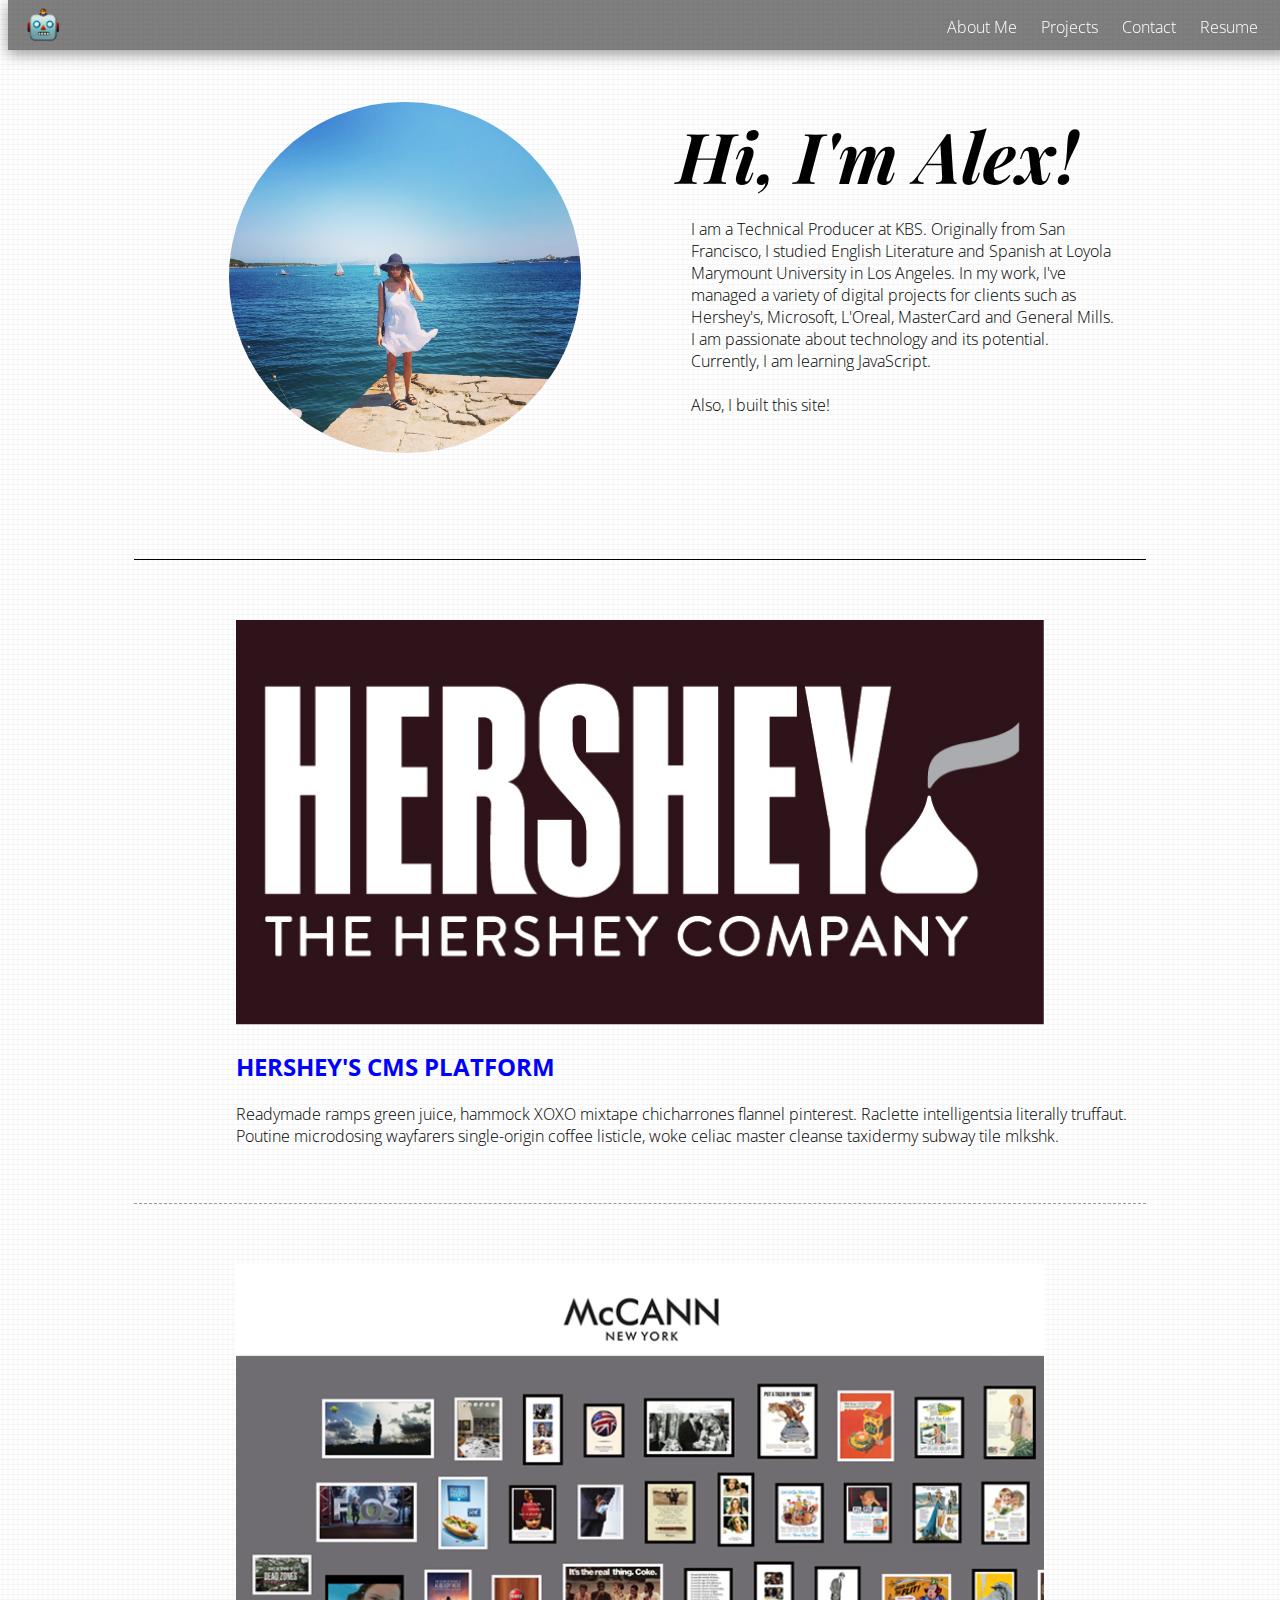
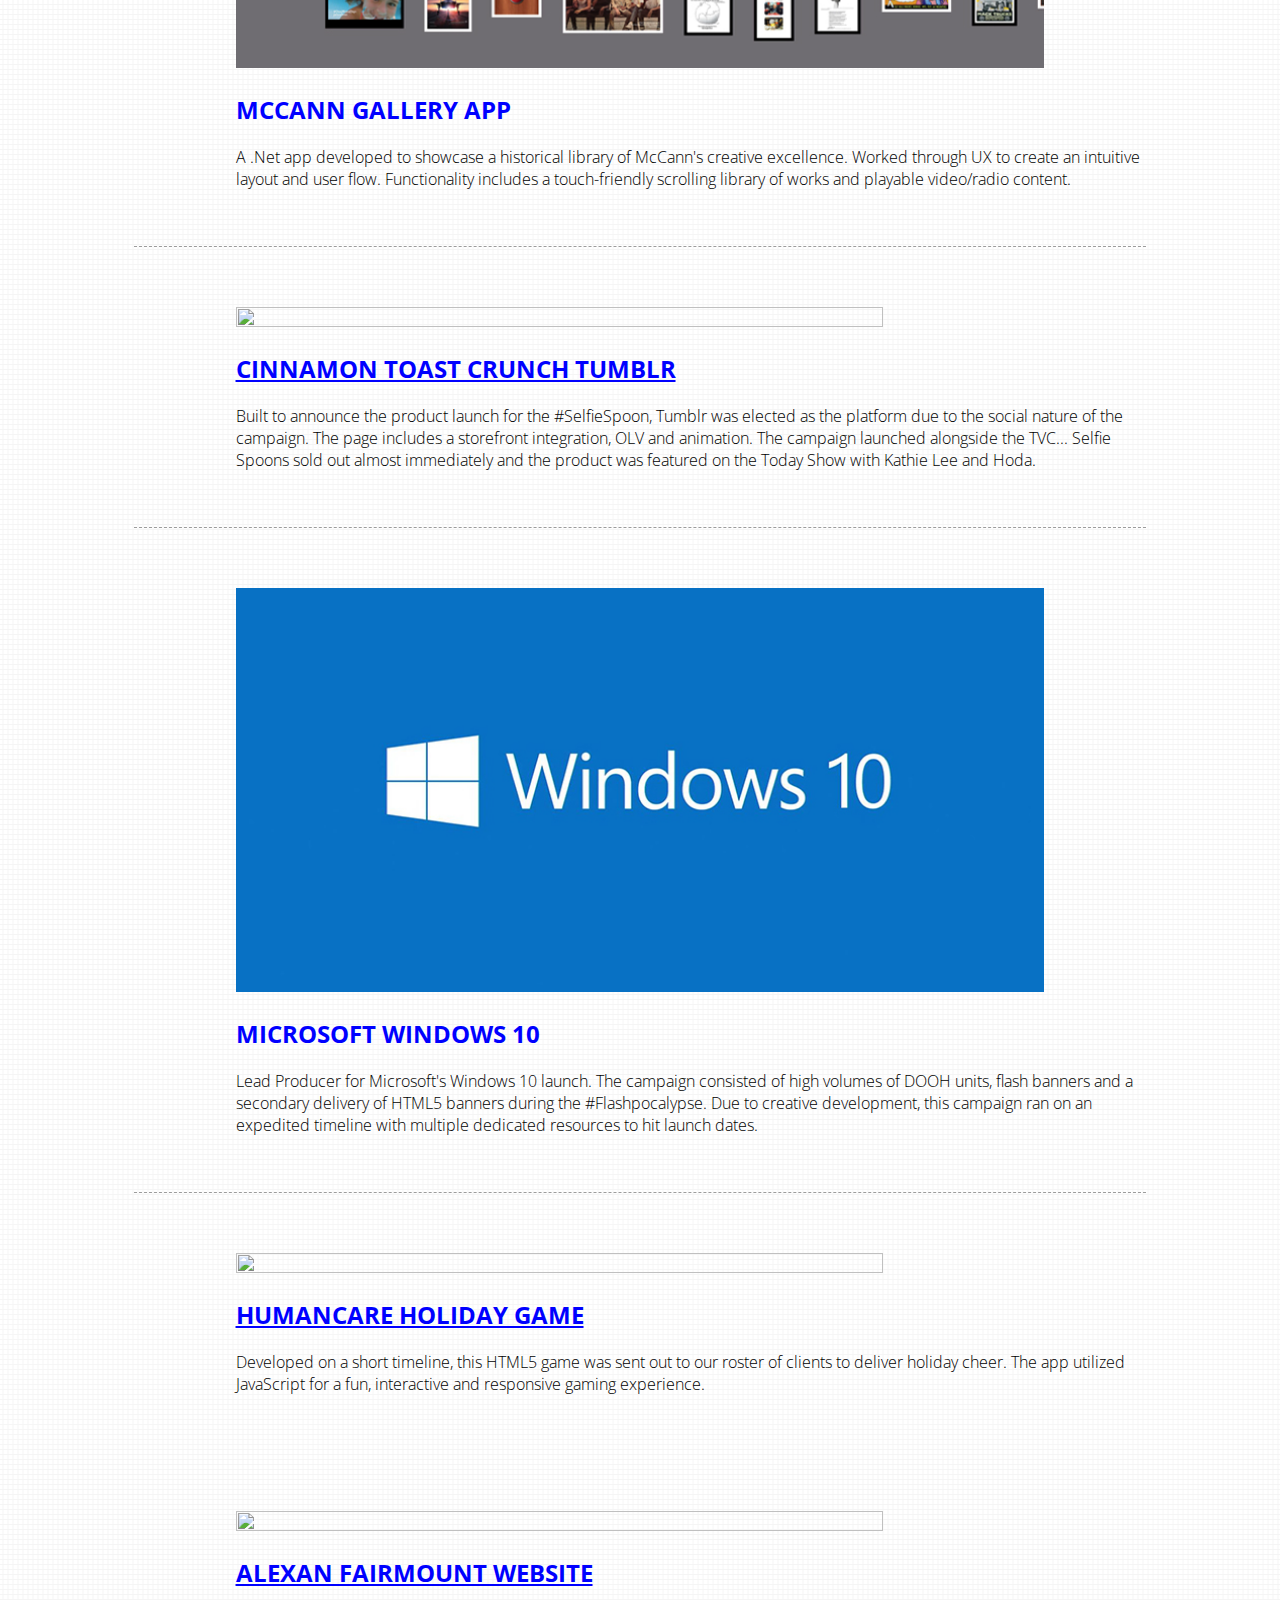
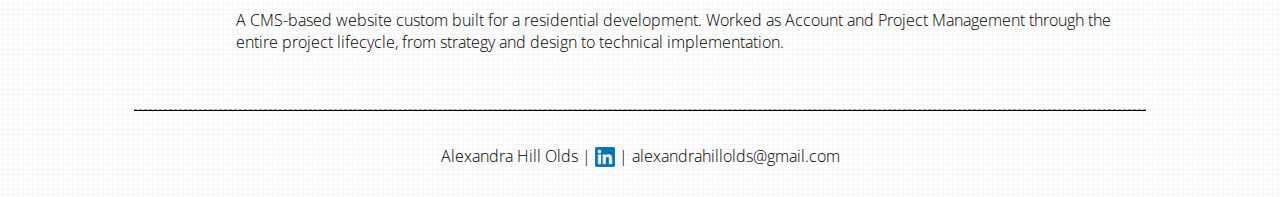
==== libraryofalexandra-master/index.html @ 8f2b501a "Added Hershey's section" ====
<!DOCTYPE html>
<head>
   <title>Library of Alexandra</title>
   <link href='https://fonts.googleapis.com/css?family=Playfair+Display:700italic' rel='stylesheet' type='text/css'>
   <link href='https://fonts.googleapis.com/css?family=Open+Sans:300,400' rel='stylesheet' type='text/css'>
   <link href="https://cdnjs.cloudflare.com/ajax/libs/normalize/3.0.3/normalize.min.css" rel="stylesheet">
   <link href="style/styles.css" rel="stylesheet">
   <link rel="shortcut icon" href="images/favicon-96x96.png" type="image/x-icon"/>
   <meta name="viewport" content="width=device-width, initial-scale=1.0">
</head>

<body>
   <header>
      <nav>
         <img id="robotfavicon" src="images/favicon-96x96.png">
         <ul id="header-nav">
            <li><a href="#hero">About Me</a></li>
            <li><a href="#projects">Projects</a></li>
            <li><a href="#contact">Contact</a></li>
            <li><a href="images/alexandrahillolds_resume.pdf" target="_blank">Resume</a></li>
         </ul>
      </nav>
   </header>

   <article id="hero">
      <div id="heroContent" class="blackline">
         <div id="heroleftcontent">
            <img id="heroimage" class="img-circle" src="images/hero.jpg">
         </div>
         <div id="herorightcontent">
            <h1 class="Playfair">Hi, I'm Alex!</h1>
            <p id="bio">I am a Technical Producer at KBS. Originally from San Francisco, I studied English Literature and Spanish at Loyola Marymount University in Los Angeles. In my work, I've managed a variety of digital projects for clients such as Hershey's, Microsoft, L'Oreal, MasterCard and General Mills. I am passionate about technology and its potential. Currently, I am learning JavaScript. <br> <br> Also, I built this site!</p>
         </div>
      </div>
   </article>

   <article id="projects">
      <div id="projectsContent">
       <div id="project1" class="projectlayout">
            <img src="images/Hershey_Logo_800x400-03.jpg" class="imagewrapper"/>
            <div class="contentwrapper">
               <h2 class="bluetext">HERSHEY'S CMS PLATFORM</h2>
               <p>Readymade ramps green juice, hammock XOXO mixtape chicharrones flannel pinterest. Raclette intelligentsia literally truffaut. Poutine microdosing wayfarers single-origin coffee listicle, woke celiac master cleanse taxidermy subway tile mlkshk.</p>
            </div>
         </div>

         <div id="project2" class="projectlayout">
            <img src="images/wallapp.jpg" class="imagewrapper"/>
            <div class="contentwrapper">
               <h2 class="bluetext">MCCANN GALLERY APP</h2>
               <p>A .Net app developed to showcase a historical library of McCann's creative excellence. Worked through UX to create an intuitive layout and user flow. Functionality includes a touch-friendly scrolling library of works and playable video/radio content.</p>
            </div>
         </div>

         <div id="project3" class="projectlayout">
            <a href="http://cinnamontoastcrunch.tumblr.com/selfiespoon" target="_blank">
               <img src="images/selfiespoon.jpg" class="imagewrapper"/>
               <div class="contentwrapper">
                  <h2 class="bluetext underline">CINNAMON TOAST CRUNCH TUMBLR</h2>
                  <p>Built to announce the product launch for the #SelfieSpoon, Tumblr was elected as the platform due to the social nature of the campaign. The page includes a storefront integration, OLV and animation. The campaign launched alongside the TVC... Selfie Spoons sold out almost immediately and the product was featured on the Today Show with Kathie Lee and Hoda.</p>
               </div>
            </a>   
         </div>

        <div id="project4" class="projectlayout">
            <img src="images/win10.jpg" class="imagewrapper"/>
            <div class="contentwrapper">
               <h2 class="bluetext">MICROSOFT WINDOWS 10</h2>
               <p>Lead Producer for Microsoft's Windows 10 launch. The campaign consisted of high volumes of DOOH units, flash banners and a secondary delivery of HTML5 banners during the #Flashpocalypse. Due to creative development, this campaign ran on an expedited timeline with multiple dedicated resources to hit launch dates.</p>
            </div>
         </div>

         <div id="project5" class="projectlayout">
            <a href="http://happyholidays.mccannhumancare.com" target="_blank">
               <img src="images/happyholidays.jpg" class="imagewrapper"/>
               <div class="contentwrapper">
                  <h2 class="bluetext underline">HUMANCARE HOLIDAY GAME</h2>
                  <p>Developed on a short timeline, this HTML5 game was sent out to our roster of clients to deliver holiday cheer. The app utilized JavaScript for a fun, interactive and responsive gaming experience.</p>
               </div>
            </a>
         </div> 

          <div id="project6" class="projectlayout">
            <a href="http://www.alexanfairmount.com/alexan-fairmount-dallas-tx" target="_blank">
               <img src="images/alexanfairmount.jpg" class="imagewrapper"/>
               <div class="contentwrapper">
                  <h2 class="bluetext underline">ALEXAN FAIRMOUNT WEBSITE</h2>
                  <p>A CMS-based website custom built for a residential development. Worked as Account and Project Management through the entire project lifecycle, from strategy and design to technical implementation.</p>
               </div>
            </a>
         </div>
      </div>   
   </article>

   <footer id="contact">
      <div id="contactContent">
         <div id="contactinfo">
            <p> Alexandra Hill Olds  |  <a href="https://www.linkedin.com/in/alexandra-hill-olds-96816669" target="_blank"><img id="linkedin" src="images/linkedin-logo.png"/></a>  | <a id="email" href="mailto:alexandrahillolds@gmail.com">alexandrahillolds@gmail.com</a> </p> 
         </div>
      </div>   
   </footer>
</body>
---- libraryofalexandra-master/style/styles.css ----
body {
    font-family: 'Open Sans', sans-serif;
    font-weight: 100;
    background-image: url("../images/graph.png");
    background-size: auto;
    background-position: 50% 0%;
    background-repeat: repeat;
  }

  .Playfair {
    font-family: 'Playfair Display', serif;
    font-size: 70px;
    font-weight: 700;
    font-style: italic;
  }

  #linkedin {
    width: 20px;
    margin-top: 20px;
    margin-bottom: -5px;
  }  

  header {
    text-align: center;
    background-size: cover;
    color: white;
  }
    
  nav a {
    color: white;
    text-decoration: none;
    font-weight: 100;
  }

  nav a:hover {
    font-weight: 700;
  }

  #projects a{
    color: black;
    text-decoration: none;
    font-weight: 100;
  }

  h1 {
    font-size: 40px;
    text-align: center;
    font-weight: 500;
    margin-bottom: 0;
  }
  nav {
    height: 50px;
    background:rgba(0,0,0,0.5);
    position: fixed;
    width: 100%;
    top: 0px;
    box-shadow: 0px 4px 14px rgba(0, 0, 0, 0.4);
    -moz-box-shadow: 0px 4px 14px rgba(0, 0, 0, 0.4);
    -webkit-box-shadow: 0px 4px 14px rgba(0, 0, 0, 0.4);
  }

  #heroContent {
    padding-top: 4%;
    padding-bottom: 10%;
  }
  
  #heroleftcontent {
    width: 47%;
    float: left;
    min-height: 400px;
  }

  #herorightcontent {
    width: 100%; 
    min-height: 50px;  
  }

  #heroContent, #contactContent, #projectsContent {
    max-width: 80%;
    margin-left:auto;
    margin-right: auto;
    border-bottom: 1px solid black;
    clear:both; 
  }  
  
  #hero{
    padding-top: 3px;
  }

  #bio{
    margin-left: 55%;
    max-width: 42%;
  }

  #emailform {
    text-align: center;
    vertical-align: center;
    margin:auto;
  }

  #contactinfo {
    text-align: center;
    margin:auto;
  }

  #contactContent{
    margin-bottom: 30px;
    border-bottom: 0px solid black;
  }
   
  #robotfavicon {
    width: 35px;
    float: left;
    padding: 8px;
    margin-left: 10px;
  }
  .img-circle {
    border-radius: 50%;
  }

  ul {
    padding: 0px,0px, 0px, 0px;
  }
  
  li {
    display: inline;
    padding: 0px 10px 0px 10px;
  }
    
  #header-nav {
    float: right;
    margin-right: 20px;
  }

  #hero img{
    margin: 40px 0px 0px 0px;
    width: 74%;
    margin-left: 20%;
  }
    
  #projects img{
    margin: 40px 0px 0px 0px;
    height: 40%;
    width: 80%;
    margin-left: 10%;
  }

  .bluetext{
   color: blue;
  }

  .underline{
    text-decoration: underline;
  }

  #email{
    text-decoration: none;
    color: black;
  }

  .projectlayout{
    padding-top: 20px;
    padding-bottom: 40px;
    border-bottom: 1px dashed #9C9C9C;
  }

  #project5{
    border-bottom: 0px dashed #9C9C9C;
  }

  .contentwrapper{
    margin-top: 12px;
    margin-left: 10%;
    }

    /* Tablet queries */

    @media (max-width: 900px) {
      #heroleftcontent {
        min-height: 400px;
      }
      #hero img{
        margin: 70px 0px 0px 0px;
        width: 120%;
      }
      #herorightcontent {
        width: 100%;
        min-height: 50px;
        margin-left: 30px;
      }
      h1{
        width:110%;
      }
    }

    /* Mobile queries */

    @media (max-width: 650px) {    
      h1 {
        font-size: 36px;
        padding: 5px;
        text-align: left;
      }
      li {
        padding: 5px;
      }
      #bio{
        margin-left: 0;
        max-width: none;
      }
      #header-nav {
        width: auto; 
        float: none;
      }
      #heroleftcontent {
        width: auto;
        float: none;
        min-height: auto; 
      }
      #herorightcontent {
        width: 100%;
        min-height: 50px;
        margin-left: 0;
      }
      #hero img {
        width: 95%;
        margin-left: inherit;
      }
      .Playfair {
        font-size: 52px;
      }
      #projects img {
        width: 100%;
        margin-left: 0px;
        height:auto;
      }
      .contentwrapper {
        width: 100%;
        margin-left: 0px;
      }
      .projectlayout {
        width:100%;
        padding-bottom: 20px;
      }
      #contactinfo {
        text-align: center;
      }

      nav a:hover {
      font-weight: 100;
     }

      #robotfavicon{
        visibility: hidden;
      }
    }

    /* Large screen queries */

    @media (min-width: 1600px) {  
      #hero img {
      margin-left: 34%;
      margin: 2px 0px 0px 0px;
      width: 70%;
    }
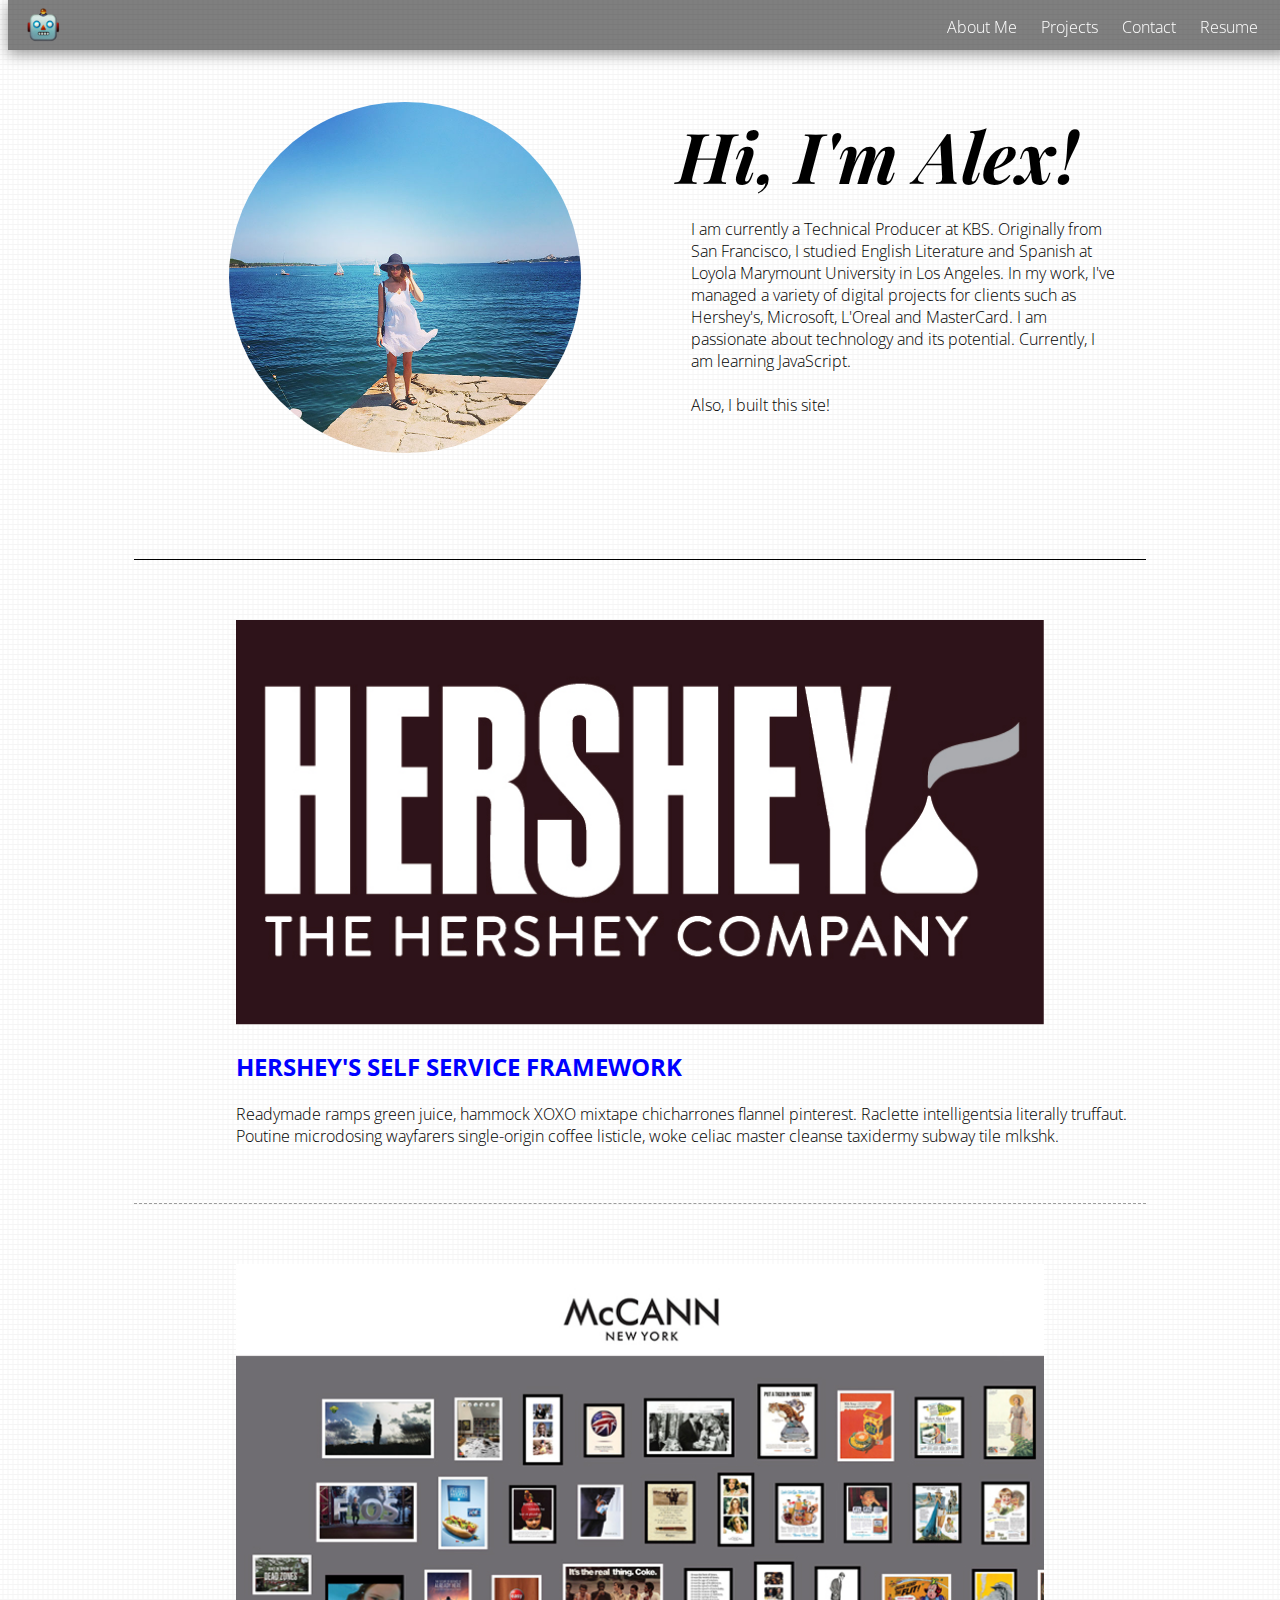
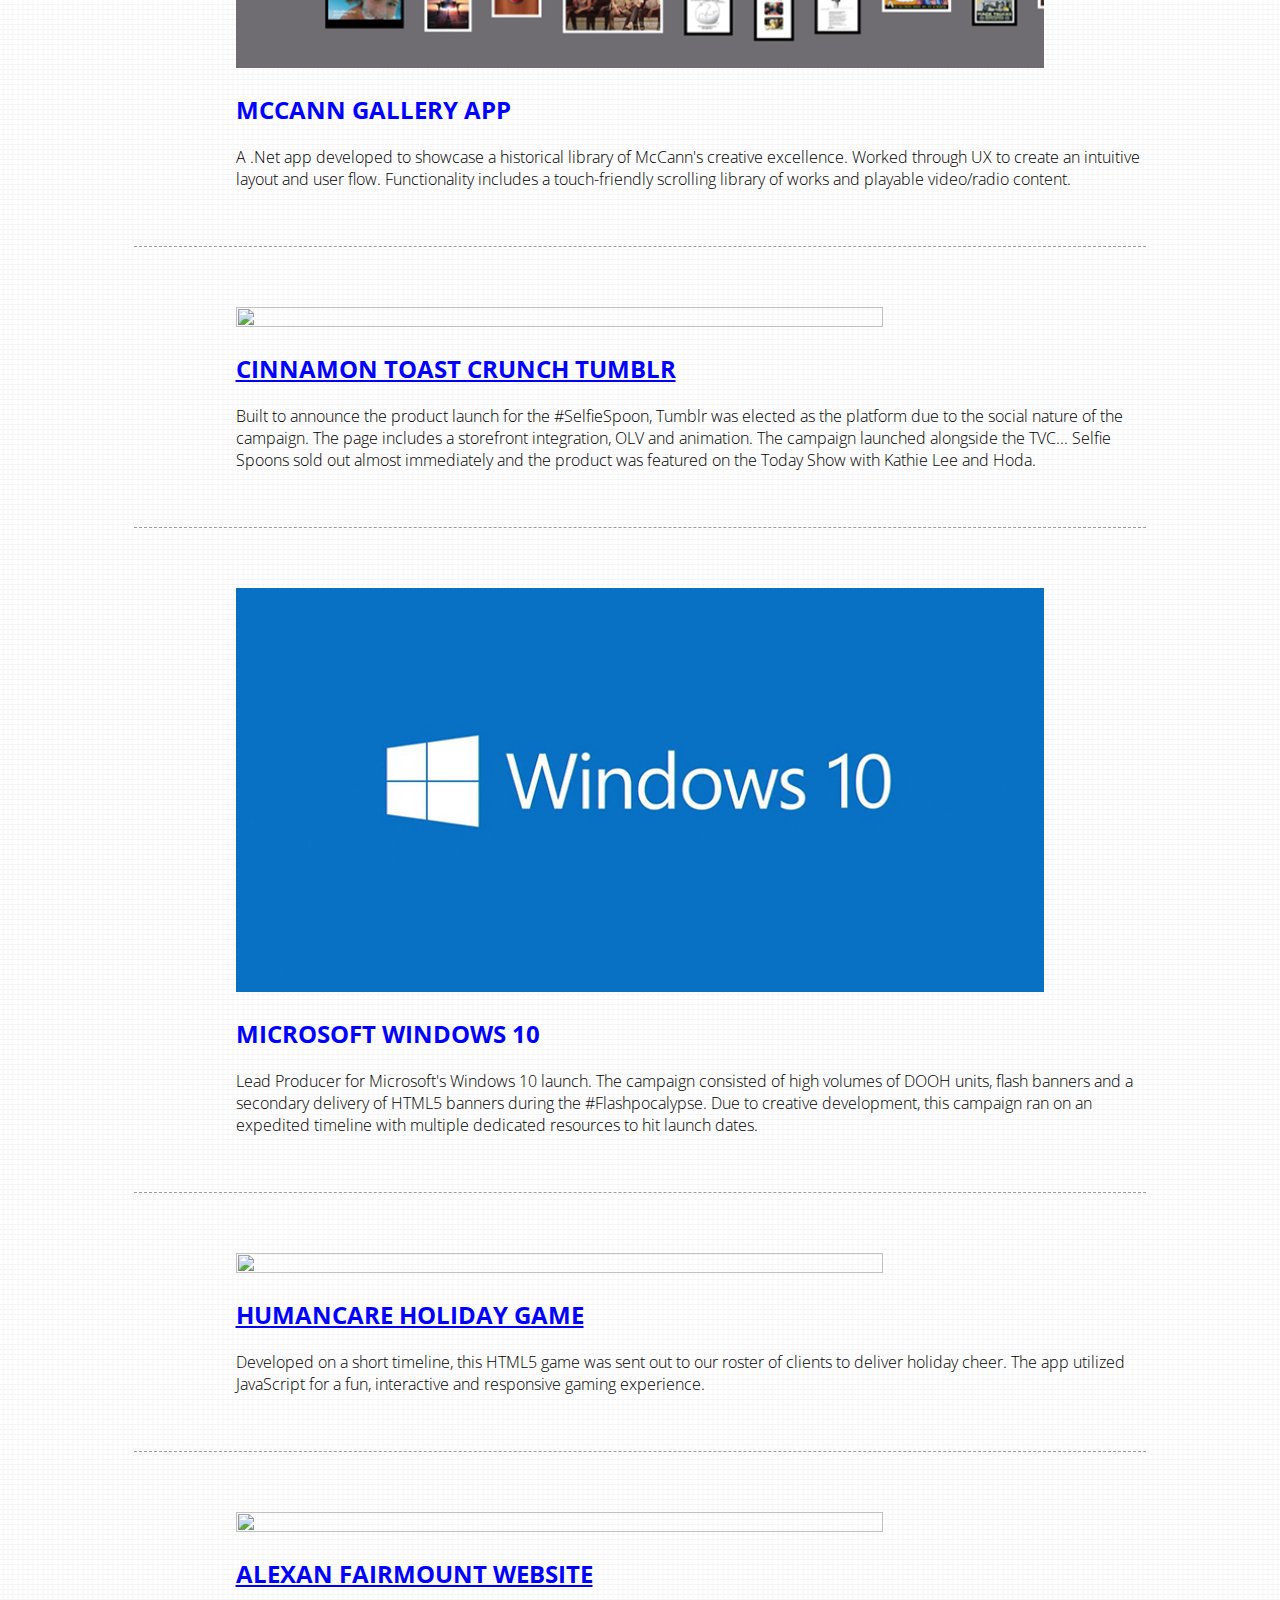
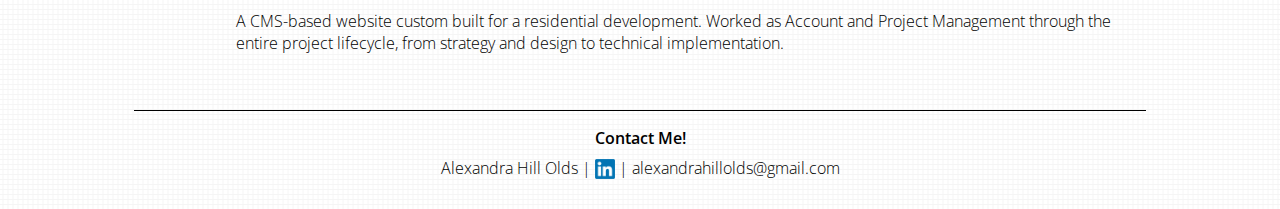
==== commit c38432c7: "smaller hero image and horiz scroll bar fix" ====
--- a/libraryofalexandra-master/index.html
+++ b/libraryofalexandra-master/index.html
@@ -10,9 +10,10 @@
 </head>
 
 <body>
+<a name="top"></a>
    <header>
       <nav>
-         <img id="robotfavicon" src="images/favicon-96x96.png">
+         <a href="#top"><img id="robotfavicon" src="images/favicon-96x96.png"></a>
          <ul id="header-nav">
             <li><a href="#hero">About Me</a></li>
             <li><a href="#projects">Projects</a></li>
@@ -29,7 +30,7 @@
          </div>
          <div id="herorightcontent">
             <h1 class="Playfair">Hi, I'm Alex!</h1>
-            <p id="bio">I am a Technical Producer at KBS. Originally from San Francisco, I studied English Literature and Spanish at Loyola Marymount University in Los Angeles. In my work, I've managed a variety of digital projects for clients such as Hershey's, Microsoft, L'Oreal, MasterCard and General Mills. I am passionate about technology and its potential. Currently, I am learning JavaScript. <br> <br> Also, I built this site!</p>
+            <p id="bio">I am currently a Technical Producer at KBS. Originally from San Francisco, I studied English Literature and Spanish at Loyola Marymount University in Los Angeles. In my work, I've managed a variety of digital projects for clients such as Hershey's, Microsoft, L'Oreal and MasterCard. I am passionate about technology and its potential. Currently, I am learning JavaScript. <br> <br> Also, I built this site!</p>
          </div>
       </div>
    </article>
@@ -39,7 +40,7 @@
        <div id="project1" class="projectlayout">
             <img src="images/Hershey_Logo_800x400-03.jpg" class="imagewrapper"/>
             <div class="contentwrapper">
-               <h2 class="bluetext">HERSHEY'S CMS PLATFORM</h2>
+               <h2 class="bluetext">HERSHEY'S SELF SERVICE FRAMEWORK</h2>
                <p>Readymade ramps green juice, hammock XOXO mixtape chicharrones flannel pinterest. Raclette intelligentsia literally truffaut. Poutine microdosing wayfarers single-origin coffee listicle, woke celiac master cleanse taxidermy subway tile mlkshk.</p>
             </div>
          </div>
@@ -95,7 +96,7 @@
    <footer id="contact">
       <div id="contactContent">
          <div id="contactinfo">
-            <p> Alexandra Hill Olds  |  <a href="https://www.linkedin.com/in/alexandra-hill-olds-96816669" target="_blank"><img id="linkedin" src="images/linkedin-logo.png"/></a>  | <a id="email" href="mailto:alexandrahillolds@gmail.com">alexandrahillolds@gmail.com</a> </p> 
+            <p id= "contact-weight"> Contact Me! </p> Alexandra Hill Olds  |  <a href="https://www.linkedin.com/in/alexandra-hill-olds-96816669" target="_blank"><img id="linkedin" src="images/linkedin-logo.png"/></a>  | <a id="email" href="mailto:alexandrahillolds@gmail.com">alexandrahillolds@gmail.com</a> </p> 
          </div>
       </div>   
    </footer>
--- a/libraryofalexandra-master/style/styles.css
+++ b/libraryofalexandra-master/style/styles.css
@@ -164,8 +164,13 @@
     border-bottom: 1px dashed #9C9C9C;
   }
 
-  #project5{
+  #project6{
     border-bottom: 0px dashed #9C9C9C;
+  }
+
+  #contact-weight{
+    font-weight: 600;
+    margin-bottom: -10px;
   }
 
   .contentwrapper{
@@ -189,7 +194,8 @@
         margin-left: 30px;
       }
       h1{
-        width:110%;
+        position: relative;
+        right: -5%;
       }
     }
 
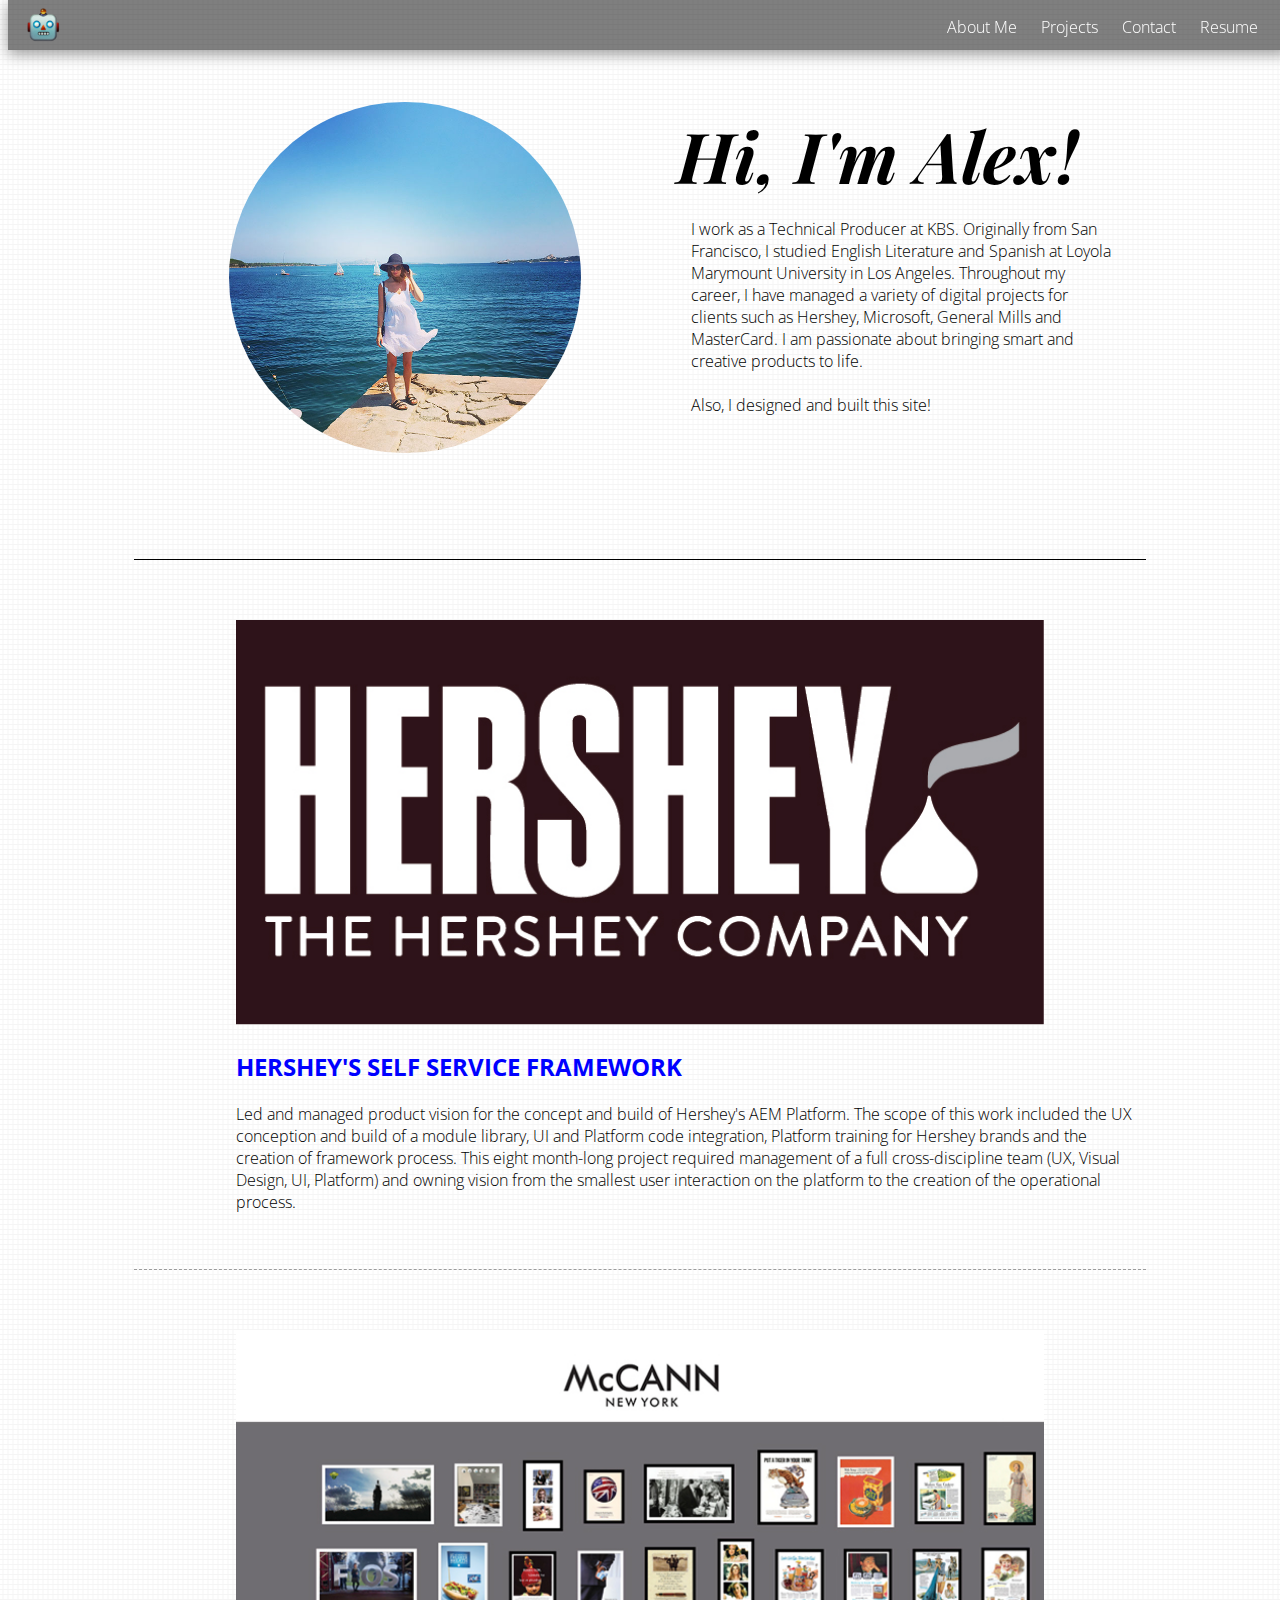
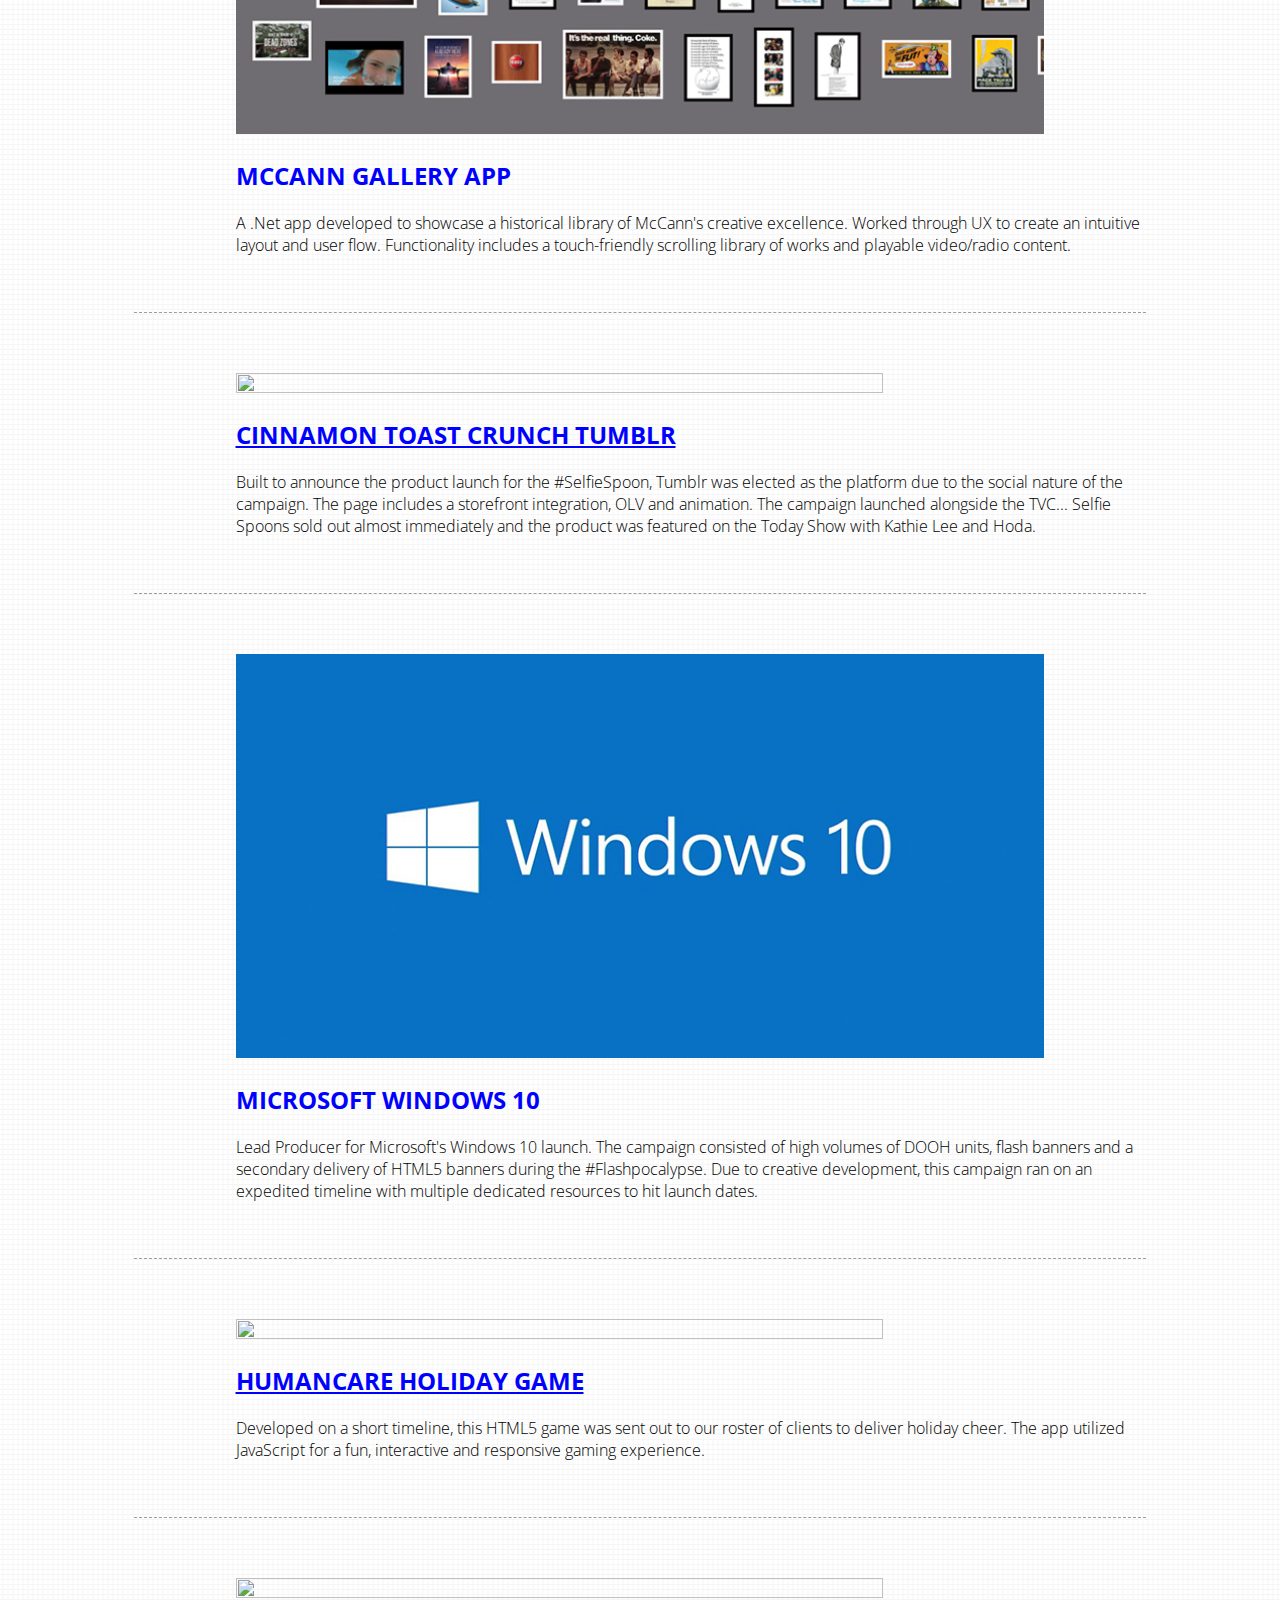
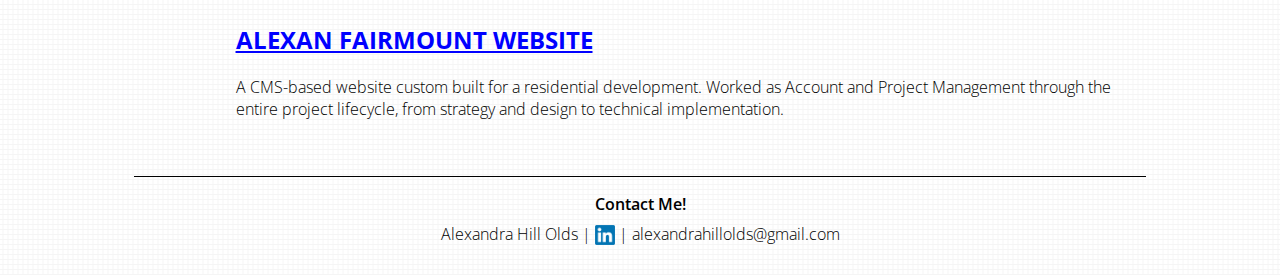
==== commit 71ba232c: "updated bio and hershey copy" ====
--- a/libraryofalexandra-master/index.html
+++ b/libraryofalexandra-master/index.html
@@ -30,7 +30,7 @@
          </div>
          <div id="herorightcontent">
             <h1 class="Playfair">Hi, I'm Alex!</h1>
-            <p id="bio">I am currently a Technical Producer at KBS. Originally from San Francisco, I studied English Literature and Spanish at Loyola Marymount University in Los Angeles. In my work, I've managed a variety of digital projects for clients such as Hershey's, Microsoft, L'Oreal and MasterCard. I am passionate about technology and its potential. Currently, I am learning JavaScript. <br> <br> Also, I built this site!</p>
+            <p id="bio">I work as a Technical Producer at KBS. Originally from San Francisco, I studied English Literature and Spanish at Loyola Marymount University in Los Angeles. Throughout my career, I have managed a variety of digital projects for clients such as Hershey, Microsoft, General Mills and MasterCard. I am passionate about bringing smart and creative products to life. <br> <br> Also, I designed and built this site!</p>
          </div>
       </div>
    </article>
@@ -41,7 +41,7 @@
             <img src="images/Hershey_Logo_800x400-03.jpg" class="imagewrapper"/>
             <div class="contentwrapper">
                <h2 class="bluetext">HERSHEY'S SELF SERVICE FRAMEWORK</h2>
-               <p>Readymade ramps green juice, hammock XOXO mixtape chicharrones flannel pinterest. Raclette intelligentsia literally truffaut. Poutine microdosing wayfarers single-origin coffee listicle, woke celiac master cleanse taxidermy subway tile mlkshk.</p>
+               <p>Led and managed product vision for the concept and build of Hershey's AEM Platform. The scope of this work included the UX conception and build of a module library, UI and Platform code integration, Platform training for Hershey brands and the creation of framework process. This eight month-long project required management of a full cross-discipline team (UX, Visual Design, UI, Platform) and owning vision from the smallest user interaction on the platform to the creation of the operational process.</p>
             </div>
          </div>
 
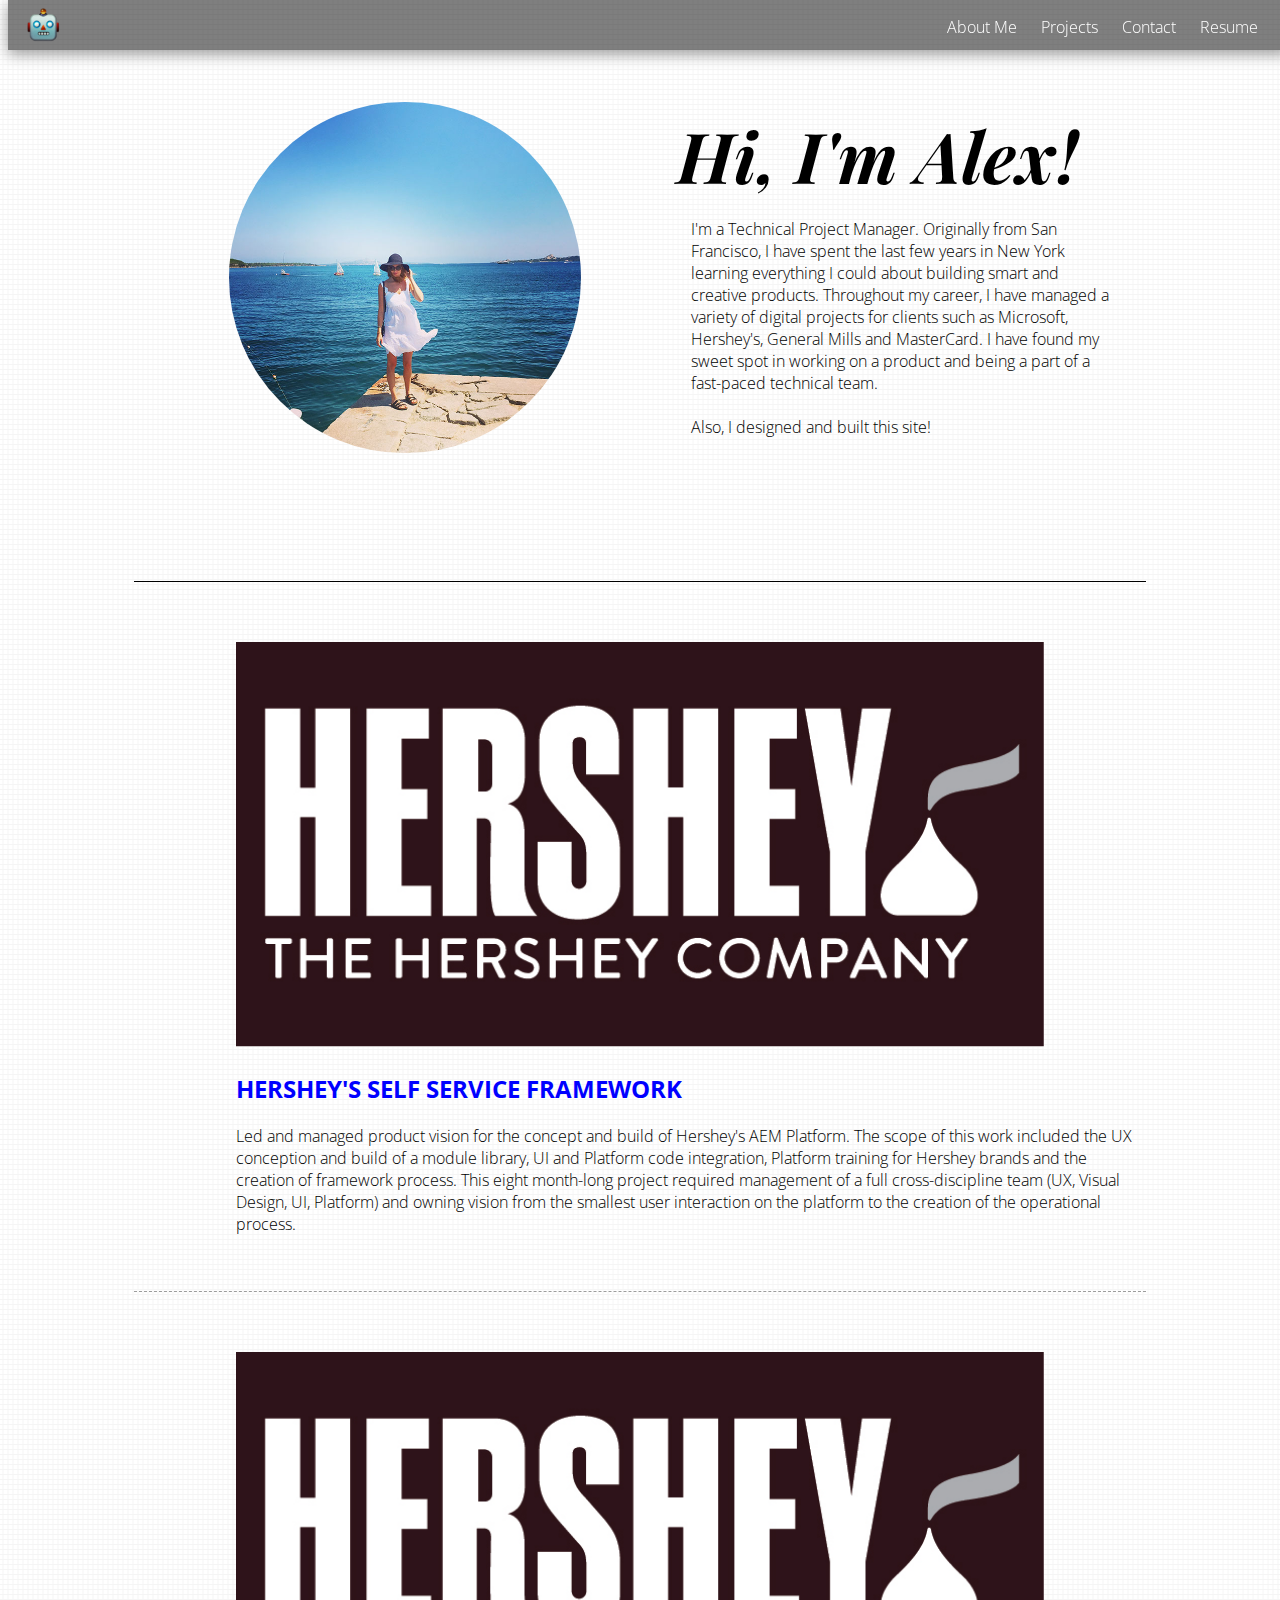
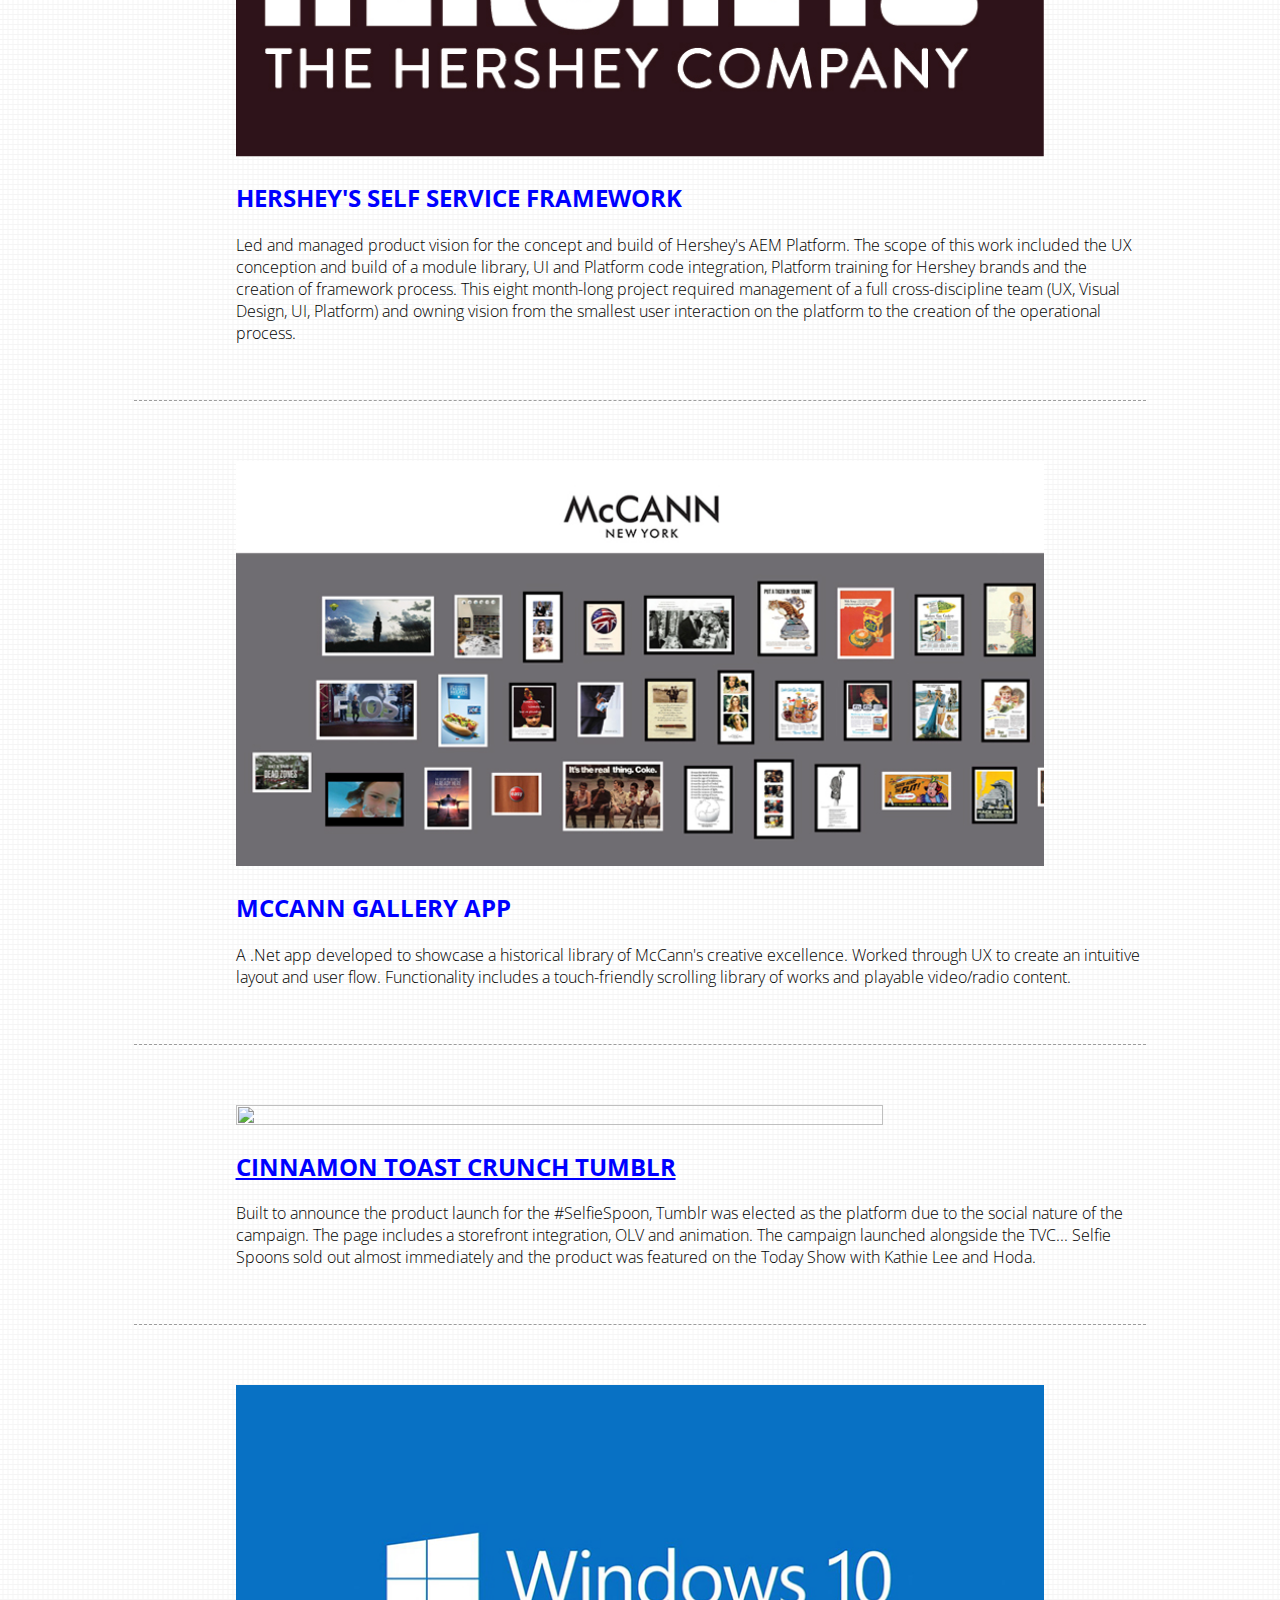
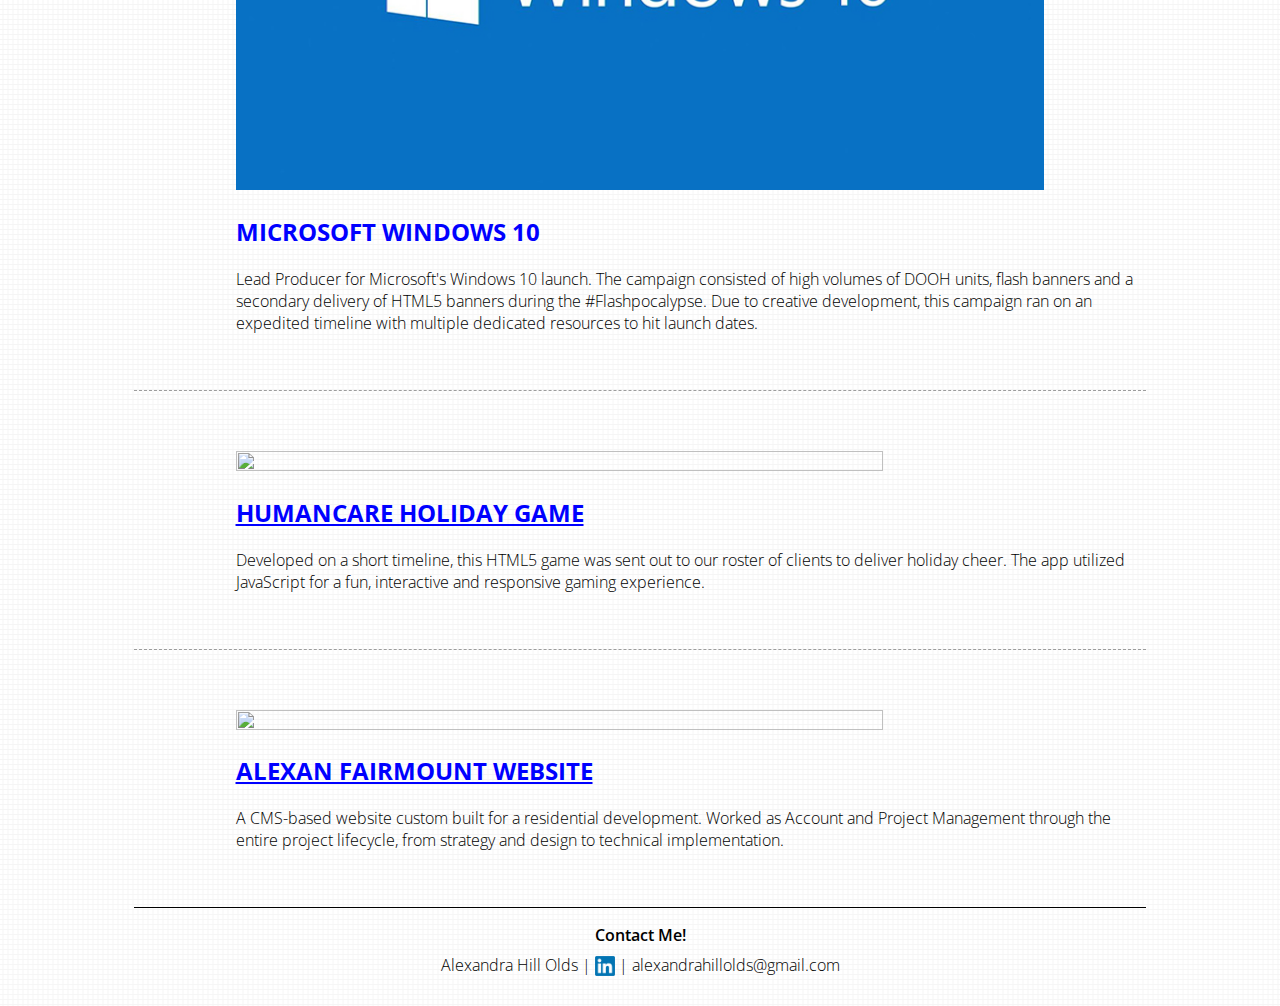
==== commit 7ca8926a: "Update bio and duplicate project section for new addition" ====
--- a/libraryofalexandra-master/index.html
+++ b/libraryofalexandra-master/index.html
@@ -30,13 +30,22 @@
          </div>
          <div id="herorightcontent">
             <h1 class="Playfair">Hi, I'm Alex!</h1>
-            <p id="bio">I work as a Technical Producer at KBS. Originally from San Francisco, I studied English Literature and Spanish at Loyola Marymount University in Los Angeles. Throughout my career, I have managed a variety of digital projects for clients such as Hershey, Microsoft, General Mills and MasterCard. I am passionate about bringing smart and creative products to life. <br> <br> Also, I designed and built this site!</p>
+            <p id="bio">I'm a Technical Project Manager. Originally from San Francisco, I have spent the last few years in New York learning everything I could about building smart and creative products. Throughout my career, I have managed a variety of digital projects for clients such as Microsoft, Hershey's, General Mills and MasterCard. I have found my sweet spot in working on a product and being a part of a fast-paced technical team. <br> <br> Also, I designed and built this site!</p>
          </div>
       </div>
    </article>
 
    <article id="projects">
       <div id="projectsContent">
+      <div id="project1" class="projectlayout">
+            <img src="images/Hershey_Logo_800x400-03.jpg" class="imagewrapper"/>
+            <div class="contentwrapper">
+               <h2 class="bluetext">HERSHEY'S SELF SERVICE FRAMEWORK</h2>
+               <p>Led and managed product vision for the concept and build of Hershey's AEM Platform. The scope of this work included the UX conception and build of a module library, UI and Platform code integration, Platform training for Hershey brands and the creation of framework process. This eight month-long project required management of a full cross-discipline team (UX, Visual Design, UI, Platform) and owning vision from the smallest user interaction on the platform to the creation of the operational process.</p>
+            </div>
+         </div>
+
+
        <div id="project1" class="projectlayout">
             <img src="images/Hershey_Logo_800x400-03.jpg" class="imagewrapper"/>
             <div class="contentwrapper">
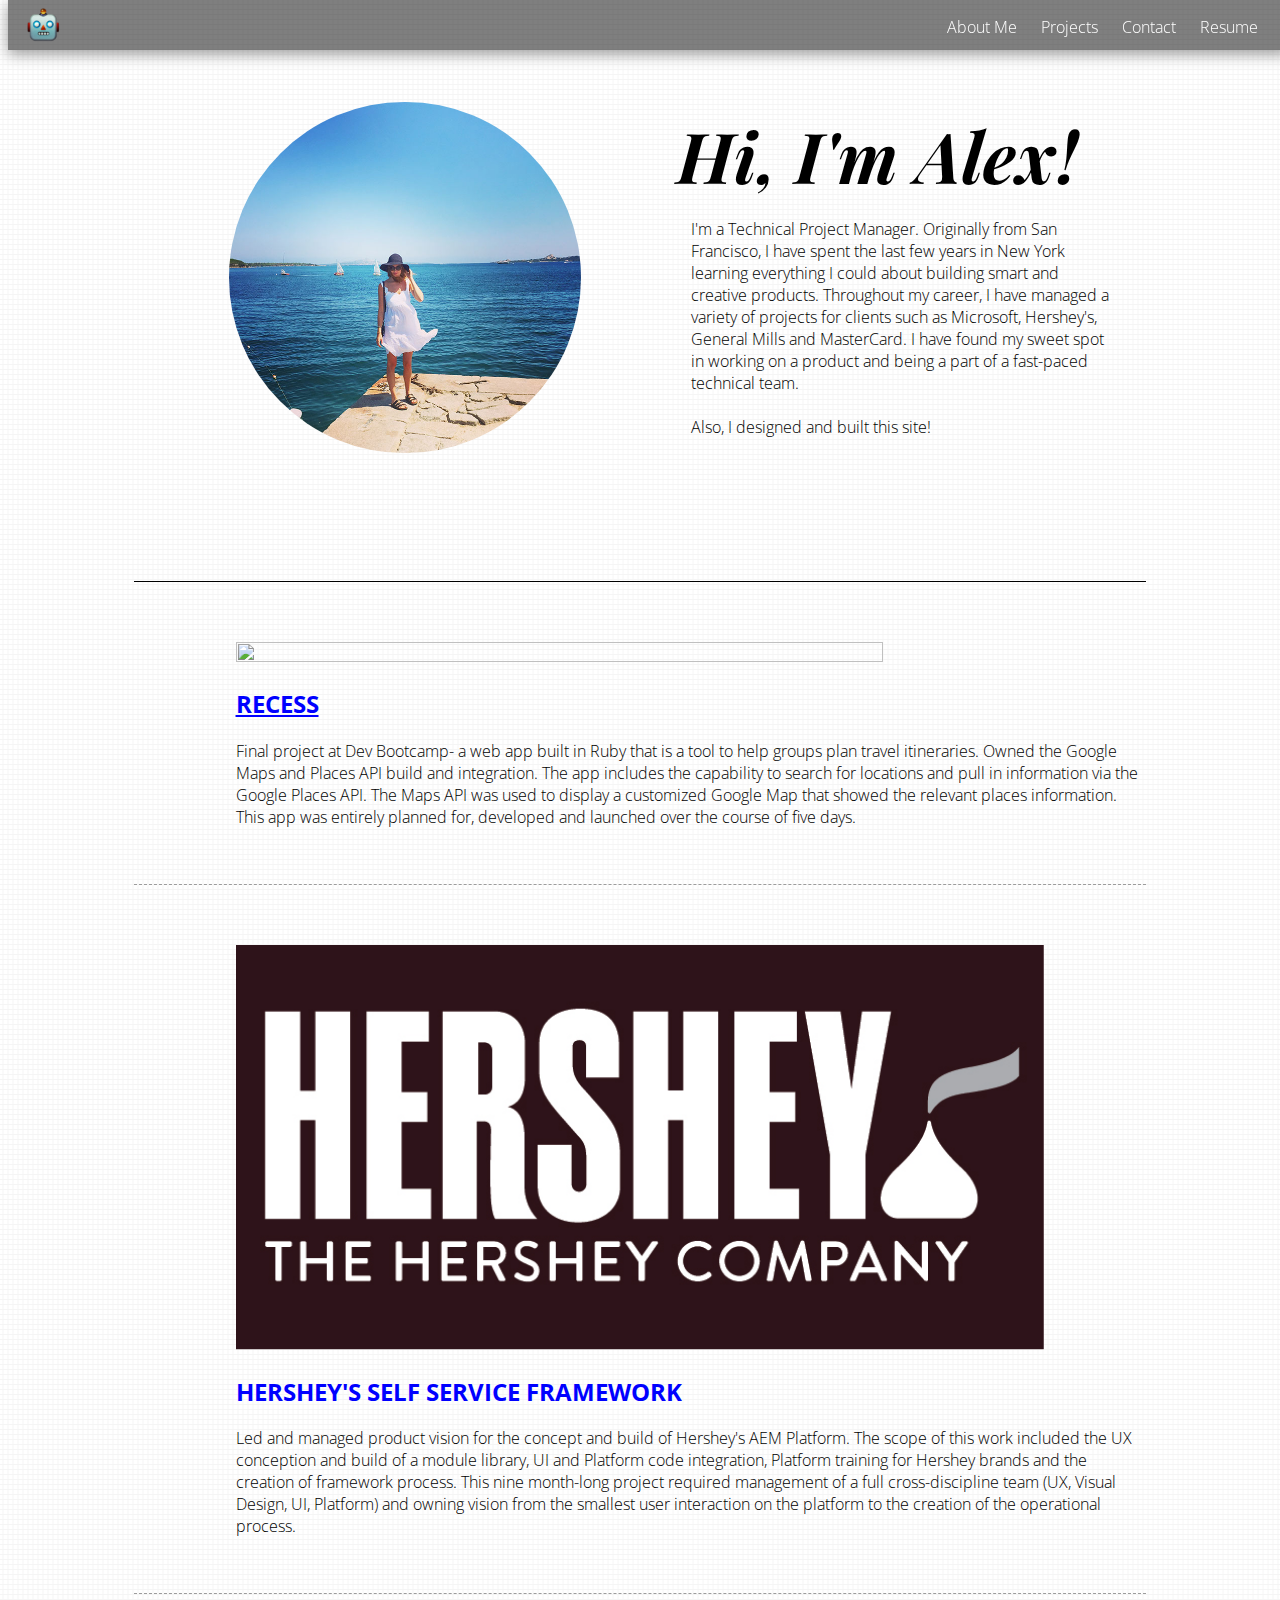
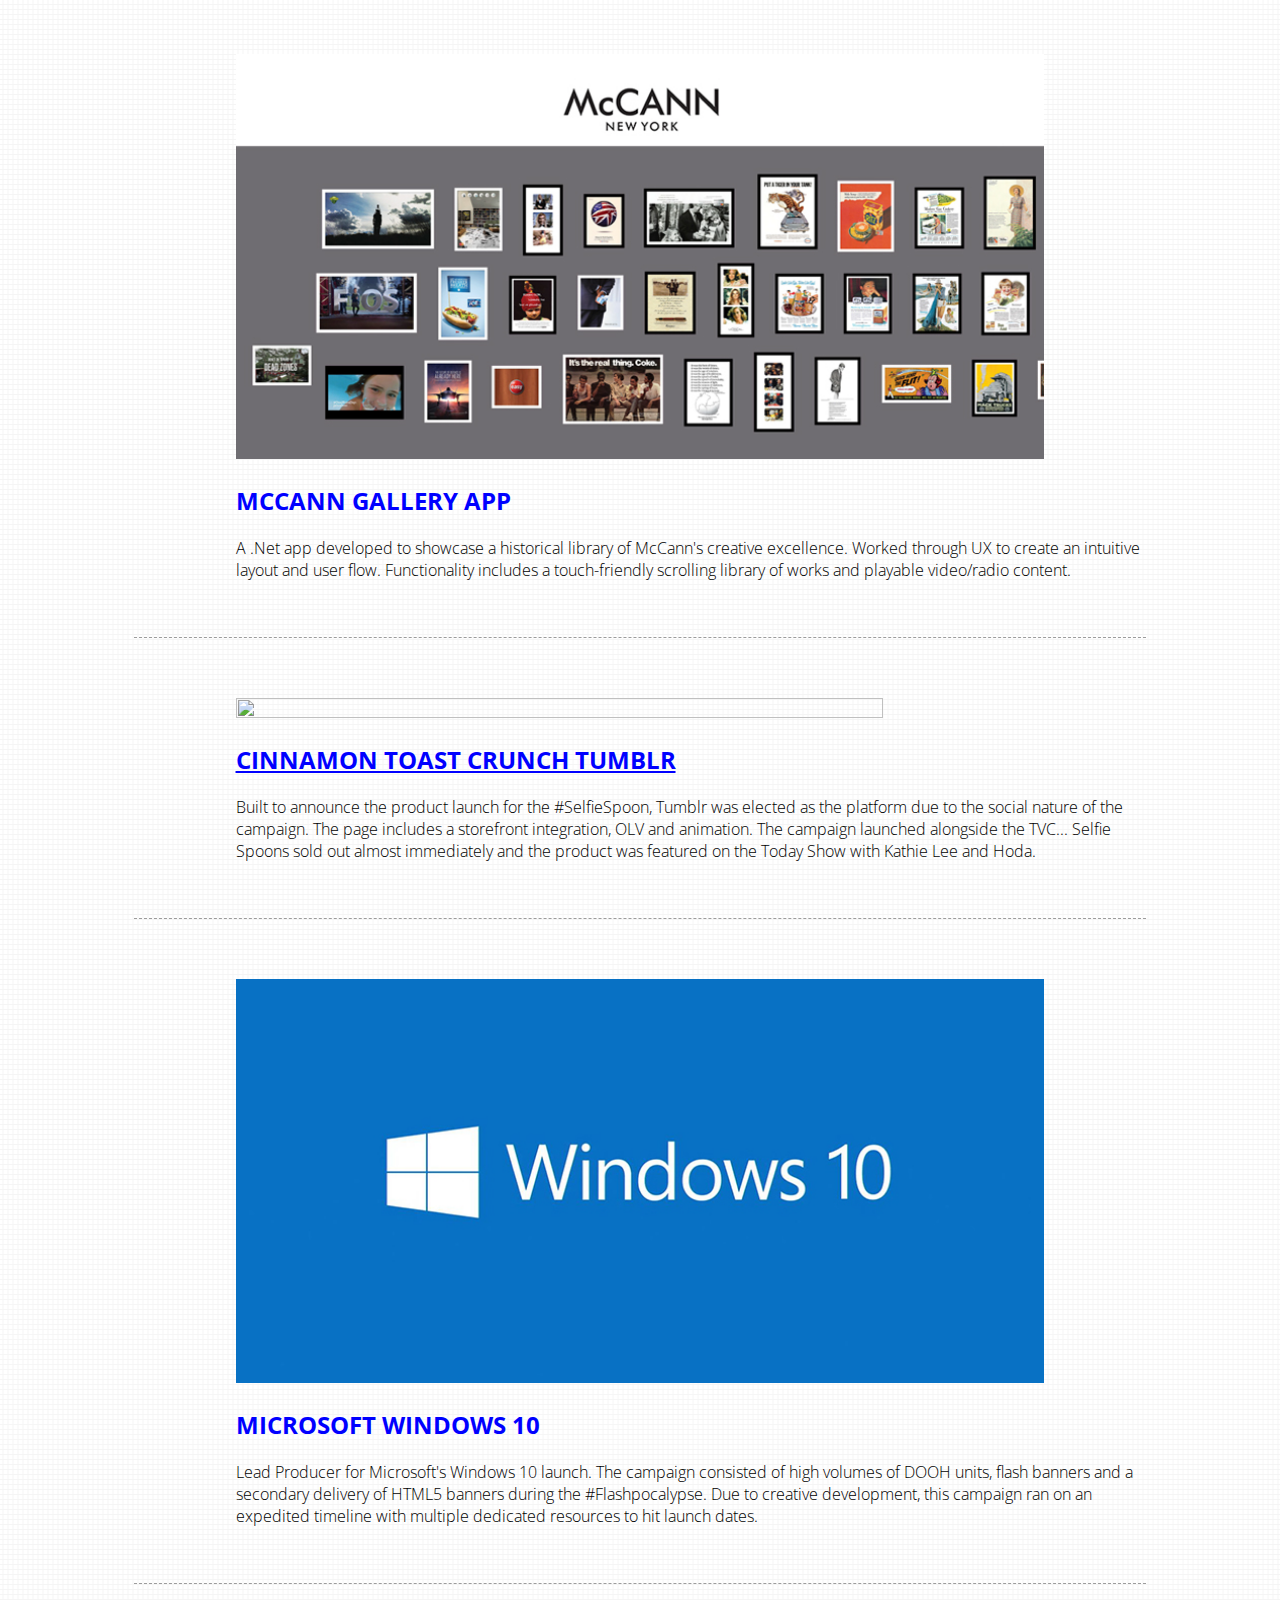
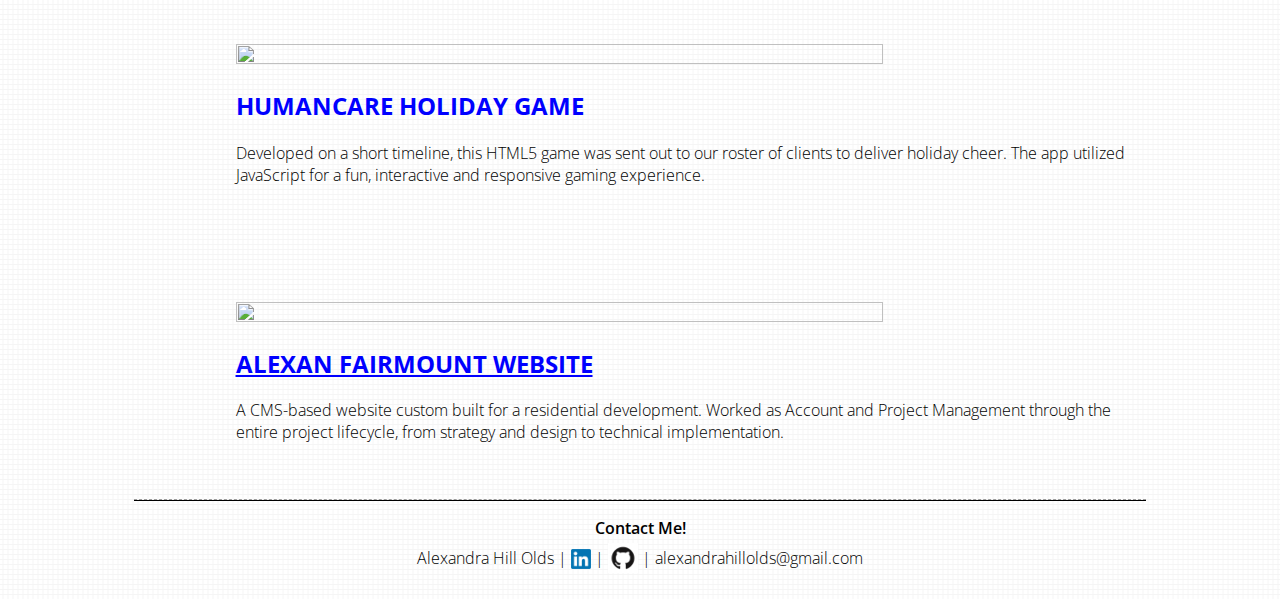
==== commit 4a2632a5: "Update recess blurb, add github in contact section" ====
--- a/libraryofalexandra-master/index.html
+++ b/libraryofalexandra-master/index.html
@@ -18,7 +18,7 @@
             <li><a href="#hero">About Me</a></li>
             <li><a href="#projects">Projects</a></li>
             <li><a href="#contact">Contact</a></li>
-            <li><a href="images/alexandrahillolds_resume.pdf" target="_blank">Resume</a></li>
+            <li><a href="images/alexandra-hill_resume.pdf" target="_blank">Resume</a></li>
          </ul>
       </nav>
    </header>
@@ -30,7 +30,7 @@
          </div>
          <div id="herorightcontent">
             <h1 class="Playfair">Hi, I'm Alex!</h1>
-            <p id="bio">I'm a Technical Project Manager. Originally from San Francisco, I have spent the last few years in New York learning everything I could about building smart and creative products. Throughout my career, I have managed a variety of digital projects for clients such as Microsoft, Hershey's, General Mills and MasterCard. I have found my sweet spot in working on a product and being a part of a fast-paced technical team. <br> <br> Also, I designed and built this site!</p>
+            <p id="bio">I'm a Technical Project Manager. Originally from San Francisco, I have spent the last few years in New York learning everything I could about building smart and creative products. Throughout my career, I have managed a variety of projects for clients such as Microsoft, Hershey's, General Mills and MasterCard. I have found my sweet spot in working on a product and being a part of a fast-paced technical team. <br> <br> Also, I designed and built this site!</p>
          </div>
       </div>
    </article>
@@ -38,23 +38,25 @@
    <article id="projects">
       <div id="projectsContent">
       <div id="project1" class="projectlayout">
+         <a href="http://cinnamontoastcrunch.tumblr.com/selfiespoon" target="_blank">
+            <img src="images/recess-image.png" class="imagewrapper"/>
+            <div class="contentwrapper">
+               <h2 class="bluetext underline">RECESS</h2>
+               <p>Final project at Dev Bootcamp- a web app built in Ruby that is a tool to help groups plan travel itineraries. Owned the Google Maps and Places API build and integration. The app includes the capability to search for locations and pull in information via the Google Places API. The Maps API was used to display a customized Google Map that showed the relevant places information. This app was entirely planned for, developed and launched over the course of five days. </p>
+            </div>
+         <a href="https://dbc-recess.herokuapp.com/" target="_blank">
+      </div>
+
+
+       <div id="project2" class="projectlayout">
             <img src="images/Hershey_Logo_800x400-03.jpg" class="imagewrapper"/>
             <div class="contentwrapper">
                <h2 class="bluetext">HERSHEY'S SELF SERVICE FRAMEWORK</h2>
-               <p>Led and managed product vision for the concept and build of Hershey's AEM Platform. The scope of this work included the UX conception and build of a module library, UI and Platform code integration, Platform training for Hershey brands and the creation of framework process. This eight month-long project required management of a full cross-discipline team (UX, Visual Design, UI, Platform) and owning vision from the smallest user interaction on the platform to the creation of the operational process.</p>
+               <p>Led and managed product vision for the concept and build of Hershey's AEM Platform. The scope of this work included the UX conception and build of a module library, UI and Platform code integration, Platform training for Hershey brands and the creation of framework process. This nine month-long project required management of a full cross-discipline team (UX, Visual Design, UI, Platform) and owning vision from the smallest user interaction on the platform to the creation of the operational process.</p>
             </div>
          </div>
 
-
-       <div id="project1" class="projectlayout">
-            <img src="images/Hershey_Logo_800x400-03.jpg" class="imagewrapper"/>
-            <div class="contentwrapper">
-               <h2 class="bluetext">HERSHEY'S SELF SERVICE FRAMEWORK</h2>
-               <p>Led and managed product vision for the concept and build of Hershey's AEM Platform. The scope of this work included the UX conception and build of a module library, UI and Platform code integration, Platform training for Hershey brands and the creation of framework process. This eight month-long project required management of a full cross-discipline team (UX, Visual Design, UI, Platform) and owning vision from the smallest user interaction on the platform to the creation of the operational process.</p>
-            </div>
-         </div>
-
-         <div id="project2" class="projectlayout">
+         <div id="project3" class="projectlayout">
             <img src="images/wallapp.jpg" class="imagewrapper"/>
             <div class="contentwrapper">
                <h2 class="bluetext">MCCANN GALLERY APP</h2>
@@ -62,7 +64,7 @@
             </div>
          </div>
 
-         <div id="project3" class="projectlayout">
+         <div id="project4" class="projectlayout">
             <a href="http://cinnamontoastcrunch.tumblr.com/selfiespoon" target="_blank">
                <img src="images/selfiespoon.jpg" class="imagewrapper"/>
                <div class="contentwrapper">
@@ -72,7 +74,7 @@
             </a>   
          </div>
 
-        <div id="project4" class="projectlayout">
+        <div id="project5" class="projectlayout">
             <img src="images/win10.jpg" class="imagewrapper"/>
             <div class="contentwrapper">
                <h2 class="bluetext">MICROSOFT WINDOWS 10</h2>
@@ -80,17 +82,15 @@
             </div>
          </div>
 
-         <div id="project5" class="projectlayout">
-            <a href="http://happyholidays.mccannhumancare.com" target="_blank">
+         <div id="project6" class="projectlayout">
                <img src="images/happyholidays.jpg" class="imagewrapper"/>
                <div class="contentwrapper">
-                  <h2 class="bluetext underline">HUMANCARE HOLIDAY GAME</h2>
+                  <h2 class="bluetext">HUMANCARE HOLIDAY GAME</h2>
                   <p>Developed on a short timeline, this HTML5 game was sent out to our roster of clients to deliver holiday cheer. The app utilized JavaScript for a fun, interactive and responsive gaming experience.</p>
                </div>
-            </a>
          </div> 
 
-          <div id="project6" class="projectlayout">
+          <div id="project7" class="projectlayout">
             <a href="http://www.alexanfairmount.com/alexan-fairmount-dallas-tx" target="_blank">
                <img src="images/alexanfairmount.jpg" class="imagewrapper"/>
                <div class="contentwrapper">
@@ -105,7 +105,7 @@
    <footer id="contact">
       <div id="contactContent">
          <div id="contactinfo">
-            <p id= "contact-weight"> Contact Me! </p> Alexandra Hill Olds  |  <a href="https://www.linkedin.com/in/alexandra-hill-olds-96816669" target="_blank"><img id="linkedin" src="images/linkedin-logo.png"/></a>  | <a id="email" href="mailto:alexandrahillolds@gmail.com">alexandrahillolds@gmail.com</a> </p> 
+            <p id= "contact-weight"> Contact Me! </p> Alexandra Hill Olds  |  <a href="https://www.linkedin.com/in/alexandra-hill" target="_blank"><img id="linkedin" src="images/linkedin-logo.png"/></a>  |  <a href="https://github.com/alexnhill" target="_blank"><img id="github" src="images/github-logo.png"/></a> | <a id="email" href="mailto:alexandrahillolds@gmail.com">alexandrahillolds@gmail.com</a> </p>
          </div>
       </div>   
    </footer>
--- a/libraryofalexandra-master/style/styles.css
+++ b/libraryofalexandra-master/style/styles.css
@@ -18,7 +18,13 @@
     width: 20px;
     margin-top: 20px;
     margin-bottom: -5px;
-  }  
+  } 
+
+  #github {
+    width: 30px;
+    margin-top: 10px;
+    margin-bottom: -9px;
+  } 
 
   header {
     text-align: center;
